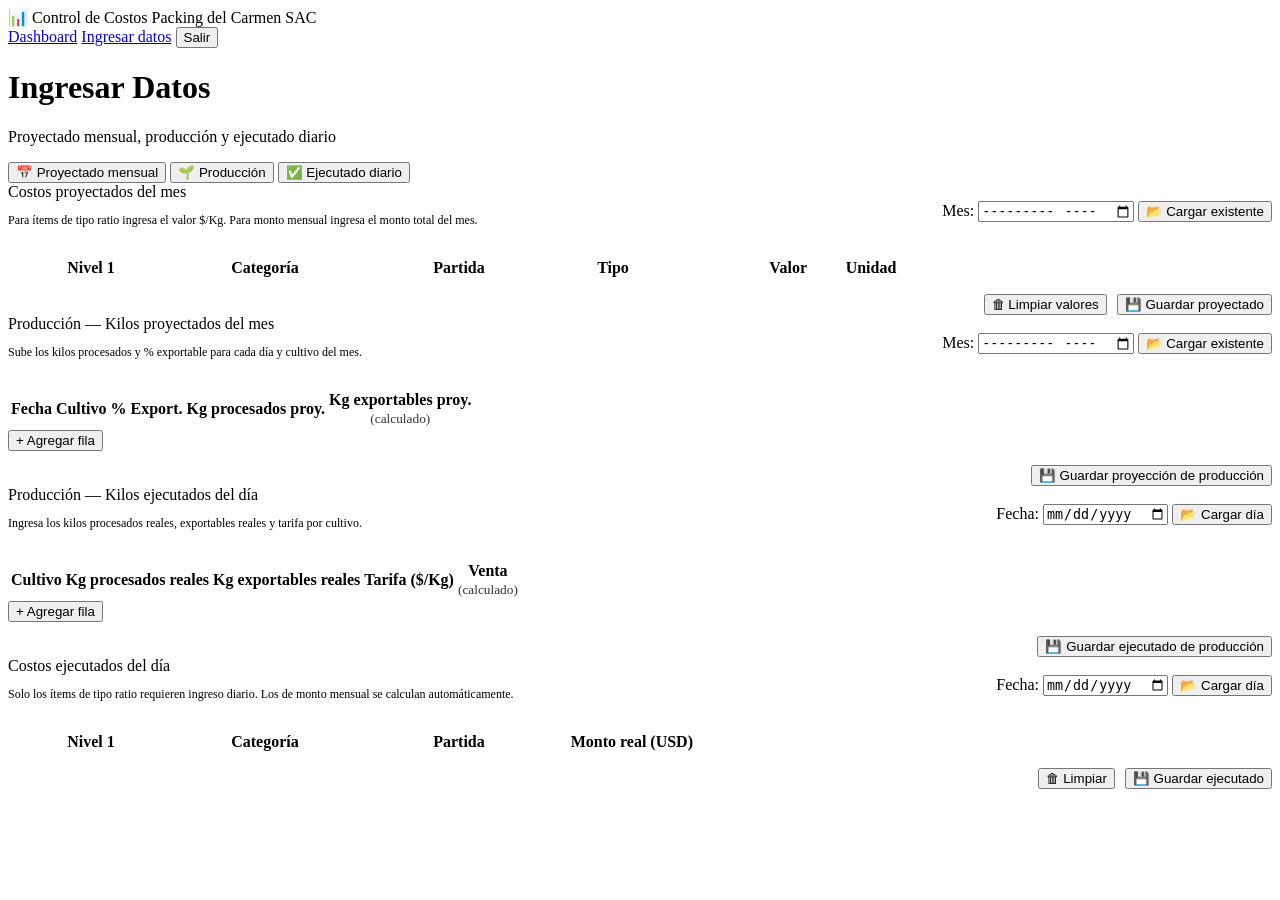
==== carga.html @ 3d0fa640 "Add files via upload Primera version" ====
<!DOCTYPE html>
<html lang="es">
<head>
  <meta charset="UTF-8">
  <meta name="viewport" content="width=device-width, initial-scale=1.0">
  <title>Ingresar Datos — Control de Costos</title>
  <link rel="stylesheet" href="css/style.css">
</head>
<body>

<nav class="navbar">
  <div class="navbar-brand">
    📊 Control de Costos <span>Packing del Carmen SAC</span>
  </div>
  <div class="navbar-right">
    <a href="dashboard.html">Dashboard</a>
    <a href="carga.html" class="active">Ingresar datos</a>
    <span id="navNombre" style="color:rgba(255,255,255,.6);font-size:13px;"></span>
    <button id="btnLogout">Salir</button>
  </div>
</nav>

<div class="page">
  <div class="page-header">
    <h1>Ingresar Datos</h1>
    <p class="text-muted">Proyectado mensual, producción y ejecutado diario</p>
  </div>

  <div class="tabs">
    <button class="tab-btn active" data-tab="proyectado">📅 Proyectado mensual</button>
    <button class="tab-btn" data-tab="produccion">🌱 Producción</button>
    <button class="tab-btn" data-tab="ejecutado">✅ Ejecutado diario</button>
  </div>

  <!-- ===== TAB 1: PROYECTADO MENSUAL ===== -->
  <div class="tab-panel active" id="tab-proyectado">
    <div class="card">
      <div style="display:flex;align-items:center;justify-content:space-between;flex-wrap:wrap;gap:10px;margin-bottom:16px;">
        <div>
          <div class="card-title" style="margin-bottom:4px;">Costos proyectados del mes</div>
          <p class="text-muted" style="font-size:12px;">
            Para ítems de tipo <span class="tipo-badge badge-ratio">ratio</span> ingresa el valor $/Kg.
            Para <span class="tipo-badge badge-monto">monto mensual</span> ingresa el monto total del mes.
          </p>
        </div>
        <div class="controles">
          <label>Mes:</label>
          <input type="month" id="mesProy">
          <button class="btn btn-secondary btn-sm" id="btnCargarProy">📂 Cargar existente</button>
        </div>
      </div>

      <div style="overflow-x:auto;">
        <table class="input-table" id="tablaProy">
          <thead>
            <tr>
              <th style="min-width:160px;">Nivel 1</th>
              <th style="min-width:180px;">Categoría</th>
              <th style="min-width:200px;">Partida</th>
              <th style="width:100px;text-align:center;">Tipo</th>
              <th style="width:140px;text-align:right;">Valor</th>
              <th style="width:120px;text-align:center;">Unidad</th>
            </tr>
          </thead>
          <tbody id="bodyProy"></tbody>
        </table>
      </div>

      <div style="display:flex;justify-content:flex-end;margin-top:14px;gap:10px;">
        <button class="btn btn-secondary" id="btnLimpiarProy">🗑 Limpiar valores</button>
        <button class="btn btn-primary" id="btnGuardarProy">💾 Guardar proyectado</button>
      </div>
    </div>
  </div>

  <!-- ===== TAB 2: PRODUCCIÓN ===== -->
  <div class="tab-panel" id="tab-produccion">
    <div class="card">
      <div style="display:flex;align-items:center;justify-content:space-between;flex-wrap:wrap;gap:10px;margin-bottom:16px;">
        <div>
          <div class="card-title" style="margin-bottom:4px;">Producción — Kilos proyectados del mes</div>
          <p class="text-muted" style="font-size:12px;">Sube los kilos procesados y % exportable para cada día y cultivo del mes.</p>
        </div>
        <div class="controles">
          <label>Mes:</label>
          <input type="month" id="mesProd">
          <button class="btn btn-secondary btn-sm" id="btnCargarProd">📂 Cargar existente</button>
        </div>
      </div>

      <div class="prod-grid">
        <table class="prod-table">
          <thead>
            <tr>
              <th>Fecha</th>
              <th>Cultivo</th>
              <th>% Export.</th>
              <th>Kg procesados proy.</th>
              <th>Kg exportables proy.<br><small style="font-weight:400;opacity:.8;">(calculado)</small></th>
              <th></th>
            </tr>
          </thead>
          <tbody id="bodyProdProy"></tbody>
        </table>
      </div>
      <button class="btn-add-row" id="btnAddFilaProy">+ Agregar fila</button>

      <div style="display:flex;justify-content:flex-end;margin-top:14px;gap:10px;">
        <button class="btn btn-primary" id="btnGuardarProdProy">💾 Guardar proyección de producción</button>
      </div>
    </div>

    <div class="card">
      <div style="display:flex;align-items:center;justify-content:space-between;flex-wrap:wrap;gap:10px;margin-bottom:16px;">
        <div>
          <div class="card-title" style="margin-bottom:4px;">Producción — Kilos ejecutados del día</div>
          <p class="text-muted" style="font-size:12px;">Ingresa los kilos procesados reales, exportables reales y tarifa por cultivo.</p>
        </div>
        <div class="controles">
          <label>Fecha:</label>
          <input type="date" id="fechaProdReal">
          <button class="btn btn-secondary btn-sm" id="btnCargarProdReal">📂 Cargar día</button>
        </div>
      </div>

      <div class="prod-grid">
        <table class="prod-table">
          <thead>
            <tr>
              <th>Cultivo</th>
              <th>Kg procesados reales</th>
              <th>Kg exportables reales</th>
              <th>Tarifa ($/Kg)</th>
              <th>Venta<br><small style="font-weight:400;opacity:.8;">(calculado)</small></th>
              <th></th>
            </tr>
          </thead>
          <tbody id="bodyProdReal"></tbody>
        </table>
      </div>
      <button class="btn-add-row" id="btnAddFilaReal">+ Agregar fila</button>

      <div style="display:flex;justify-content:flex-end;margin-top:14px;gap:10px;">
        <button class="btn btn-primary" id="btnGuardarProdReal">💾 Guardar ejecutado de producción</button>
      </div>
    </div>
  </div>

  <!-- ===== TAB 3: EJECUTADO DIARIO (costos) ===== -->
  <div class="tab-panel" id="tab-ejecutado">
    <div class="card">
      <div style="display:flex;align-items:center;justify-content:space-between;flex-wrap:wrap;gap:10px;margin-bottom:16px;">
        <div>
          <div class="card-title" style="margin-bottom:4px;">Costos ejecutados del día</div>
          <p class="text-muted" style="font-size:12px;">
            Solo los ítems de tipo <span class="tipo-badge badge-ratio">ratio</span> requieren ingreso diario.
            Los de <span class="tipo-badge badge-monto">monto mensual</span> se calculan automáticamente.
          </p>
        </div>
        <div class="controles">
          <label>Fecha:</label>
          <input type="date" id="fechaEjec">
          <button class="btn btn-secondary btn-sm" id="btnCargarEjec">📂 Cargar día</button>
        </div>
      </div>

      <div style="overflow-x:auto;">
        <table class="input-table" id="tablaEjec">
          <thead>
            <tr>
              <th style="min-width:160px;">Nivel 1</th>
              <th style="min-width:180px;">Categoría</th>
              <th style="min-width:200px;">Partida</th>
              <th style="width:130px;text-align:right;">Monto real (USD)</th>
            </tr>
          </thead>
          <tbody id="bodyEjec"></tbody>
        </table>
      </div>

      <div style="display:flex;justify-content:flex-end;margin-top:14px;gap:10px;">
        <button class="btn btn-secondary" id="btnLimpiarEjec">🗑 Limpiar</button>
        <button class="btn btn-primary" id="btnGuardarEjec">💾 Guardar ejecutado</button>
      </div>
    </div>
  </div>
</div>

<!-- Loading / Toast -->
<div class="loading-overlay hidden" id="loadingOverlay"><div class="spinner"></div></div>
<div class="toast" id="toast"></div>

<script src="js/config.js"></script>
<script src="js/auth.js"></script>
<script src="js/api.js"></script>
<script>
Auth.requireAuth();
document.getElementById('navNombre').textContent = Auth.getNombre();

// Fechas por defecto
const hoy = new Date();
const mesActual = hoy.getFullYear() + '-' + String(hoy.getMonth() + 1).padStart(2, '0');
const fechaHoy  = hoy.toISOString().substring(0, 10);
document.getElementById('mesProy').value      = mesActual;
document.getElementById('mesProd').value      = mesActual;
document.getElementById('fechaProdReal').value = fechaHoy;
document.getElementById('fechaEjec').value    = fechaHoy;

// Logout
document.getElementById('btnLogout').addEventListener('click', async () => {
  try { await API.logout(); } catch(e) {}
  Auth.clear();
  window.location.href = 'index.html';
});

// ============================================================
// Tabs
// ============================================================
document.querySelectorAll('.tab-btn').forEach(btn => {
  btn.addEventListener('click', () => {
    document.querySelectorAll('.tab-btn').forEach(b => b.classList.remove('active'));
    document.querySelectorAll('.tab-panel').forEach(p => p.classList.remove('active'));
    btn.classList.add('active');
    document.getElementById('tab-' + btn.dataset.tab).classList.add('active');
  });
});

// ============================================================
// Tab 1: Proyectado mensual
// ============================================================
let estructuraGlobal = [];

async function inicializar() {
  const loading = document.getElementById('loadingOverlay');
  loading.classList.remove('hidden');
  try {
    const res = await API.getEstructura();
    estructuraGlobal = res.data;
    renderTablaProy();
    renderTablaEjec();
  } catch (err) {
    mostrarToast('Error cargando estructura: ' + err.message, 'error');
  } finally {
    loading.classList.add('hidden');
  }
}

function renderTablaProy() {
  const tbody = document.getElementById('bodyProy');
  tbody.innerHTML = '';
  let lastN1 = '', lastN2 = '';

  estructuraGlobal.forEach(item => {
    // Header nivel 2
    if (item.nivel2 !== lastN2) {
      if (item.nivel1 !== lastN1) {
        tbody.innerHTML += `<tr><td colspan="6" style="background:var(--nivel1-bg);color:#fff;font-weight:700;padding:7px 10px;">${item.nivel1}</td></tr>`;
        lastN1 = item.nivel1;
      }
      tbody.innerHTML += `<tr class="cat-header"><td colspan="2"></td><td colspan="4">${item.nivel2}</td></tr>`;
      lastN2 = item.nivel2;
    }
    const badge = item.tipo_calculo === 'ratio'
      ? '<span class="tipo-badge badge-ratio">ratio</span>'
      : '<span class="tipo-badge badge-monto">monto/mes</span>';
    const unidad = item.tipo_calculo === 'ratio' ? '$/Kg' : 'USD/mes';
    tbody.innerHTML += `
      <tr>
        <td></td>
        <td></td>
        <td>${item.nivel3}</td>
        <td style="text-align:center;">${badge}</td>
        <td><input type="number" step="0.01" min="0" placeholder="0"
             data-id="${item.id}" class="inp-proy" style="width:120px;"></td>
        <td style="text-align:center;color:var(--texto-sec);font-size:12px;">${unidad}</td>
      </tr>`;
  });
}

document.getElementById('btnCargarProy').addEventListener('click', async () => {
  const mes = document.getElementById('mesProy').value;
  if (!mes) return;
  const [anio, m] = mes.split('-').map(Number);
  const loading = document.getElementById('loadingOverlay');
  loading.classList.remove('hidden');
  try {
    const res = await API.getResumenMes(anio, m);
    const proy = res.data.proyectado;
    document.querySelectorAll('.inp-proy').forEach(inp => {
      const item = proy.find(p => String(p.estructura_id) === inp.dataset.id);
      inp.value = item ? item.valor : '';
    });
    mostrarToast('Proyectado del mes cargado', 'success');
  } catch (err) {
    mostrarToast('Error: ' + err.message, 'error');
  } finally {
    loading.classList.add('hidden');
  }
});

document.getElementById('btnLimpiarProy').addEventListener('click', () => {
  document.querySelectorAll('.inp-proy').forEach(inp => inp.value = '');
});

document.getElementById('btnGuardarProy').addEventListener('click', async () => {
  const mes = document.getElementById('mesProy').value;
  if (!mes) return mostrarToast('Selecciona el mes', 'warning');
  const [anio, m] = mes.split('-').map(Number);

  const items = [];
  document.querySelectorAll('.inp-proy').forEach(inp => {
    items.push({ estructura_id: inp.dataset.id, valor: inp.value });
  });

  const loading = document.getElementById('loadingOverlay');
  loading.classList.remove('hidden');
  try {
    await API.saveProyectado(anio, m, items);
    mostrarToast('Proyectado guardado correctamente ✓', 'success');
  } catch (err) {
    mostrarToast('Error: ' + err.message, 'error');
  } finally {
    loading.classList.add('hidden');
  }
});

// ============================================================
// Tab 2: Producción proyectada
// ============================================================
function addFilaProdProy(fila = {}) {
  const tbody = document.getElementById('bodyProdProy');
  const tr = document.createElement('tr');
  tr.innerHTML = `
    <td><input type="date" class="pp-fecha" value="${fila.fecha || ''}"></td>
    <td><input type="text" class="pp-cultivo" placeholder="Ej: Espárrago verde" value="${fila.cultivo || ''}" list="listaCultivos" style="width:150px;text-align:left;"></td>
    <td><input type="number" class="pp-porc" step="0.1" min="0" max="100" placeholder="%" value="${fila.porc || ''}"></td>
    <td><input type="number" class="pp-kg" step="1" min="0" placeholder="Kg" value="${fila.kg || ''}"></td>
    <td class="pp-kgexp" style="text-align:right;font-weight:600;color:var(--verde-dark);">—</td>
    <td><button class="btn btn-danger btn-sm" onclick="this.closest('tr').remove()">✕</button></td>
  `;
  tbody.appendChild(tr);

  // Calcular kg exportables al cambiar
  const calcKgExp = () => {
    const porc = parseFloat(tr.querySelector('.pp-porc').value) || 0;
    const kg   = parseFloat(tr.querySelector('.pp-kg').value) || 0;
    tr.querySelector('.pp-kgexp').textContent = fmtNum(porc * kg / 100, 0) + ' Kg';
  };
  tr.querySelector('.pp-porc').addEventListener('input', calcKgExp);
  tr.querySelector('.pp-kg').addEventListener('input', calcKgExp);
  if (fila.kg && fila.porc) calcKgExp();
}

document.getElementById('btnAddFilaProy').addEventListener('click', () => {
  const mes = document.getElementById('mesProd').value;
  const fecha = mes ? mes + '-01' : '';
  addFilaProdProy({ fecha });
});

document.getElementById('btnCargarProd').addEventListener('click', async () => {
  const mes = document.getElementById('mesProd').value;
  if (!mes) return;
  const [anio, m] = mes.split('-').map(Number);
  const loading = document.getElementById('loadingOverlay');
  loading.classList.remove('hidden');
  try {
    const res = await API.getProduccion(anio, m);
    document.getElementById('bodyProdProy').innerHTML = '';
    const rows = res.data.filter(r => r.kg_procesados_proy);
    if (rows.length === 0) {
      mostrarToast('No hay producción proyectada para este mes', 'warning');
    } else {
      rows.forEach(r => addFilaProdProy({
        fecha:  String(r.fecha).substring(0, 10),
        cultivo: r.cultivo,
        porc: r.porc_exportable,
        kg: r.kg_procesados_proy
      }));
      mostrarToast(rows.length + ' filas cargadas', 'success');
    }
  } catch (err) {
    mostrarToast('Error: ' + err.message, 'error');
  } finally {
    loading.classList.add('hidden');
  }
});

document.getElementById('btnGuardarProdProy').addEventListener('click', async () => {
  const mes = document.getElementById('mesProd').value;
  if (!mes) return mostrarToast('Selecciona el mes', 'warning');
  const [anio, m] = mes.split('-').map(Number);

  const filas = [];
  document.querySelectorAll('#bodyProdProy tr').forEach(tr => {
    const fecha   = tr.querySelector('.pp-fecha')?.value;
    const cultivo = tr.querySelector('.pp-cultivo')?.value?.trim();
    const porc    = parseFloat(tr.querySelector('.pp-porc')?.value) || 0;
    const kg      = parseFloat(tr.querySelector('.pp-kg')?.value) || 0;
    if (fecha && cultivo) filas.push({ fecha, cultivo, porc_exportable: porc, kg_procesados_proy: kg });
  });

  if (filas.length === 0) return mostrarToast('Agrega al menos una fila', 'warning');
  const loading = document.getElementById('loadingOverlay');
  loading.classList.remove('hidden');
  try {
    await API.saveProduccionProy(anio, m, filas);
    mostrarToast(filas.length + ' filas guardadas ✓', 'success');
  } catch (err) {
    mostrarToast('Error: ' + err.message, 'error');
  } finally {
    loading.classList.add('hidden');
  }
});

// ============================================================
// Tab 2: Producción ejecutada (día)
// ============================================================
function addFilaProdReal(fila = {}) {
  const tbody = document.getElementById('bodyProdReal');
  const tr = document.createElement('tr');
  tr.innerHTML = `
    <td><input type="text" class="pr-cultivo" placeholder="Cultivo" value="${fila.cultivo || ''}" list="listaCultivos" style="width:150px;text-align:left;"></td>
    <td><input type="number" class="pr-kgp" step="1" min="0" placeholder="Kg proc." value="${fila.kg_procesados_real || ''}"></td>
    <td><input type="number" class="pr-kge" step="1" min="0" placeholder="Kg exp." value="${fila.kg_exportables_real || ''}"></td>
    <td><input type="number" class="pr-tarifa" step="0.01" min="0" placeholder="$/Kg" value="${fila.tarifa || ''}"></td>
    <td class="pr-venta" style="text-align:right;font-weight:600;color:var(--verde-dark);">—</td>
    <td><button class="btn btn-danger btn-sm" onclick="this.closest('tr').remove()">✕</button></td>
  `;
  tbody.appendChild(tr);

  const calcVenta = () => {
    const kge    = parseFloat(tr.querySelector('.pr-kge').value) || 0;
    const tarifa = parseFloat(tr.querySelector('.pr-tarifa').value) || 0;
    tr.querySelector('.pr-venta').textContent = fmtMoneda(kge * tarifa);
  };
  tr.querySelector('.pr-kge').addEventListener('input', calcVenta);
  tr.querySelector('.pr-tarifa').addEventListener('input', calcVenta);
  if (fila.tarifa && fila.kg_exportables_real) calcVenta();
}

document.getElementById('btnAddFilaReal').addEventListener('click', () => addFilaProdReal());

document.getElementById('btnCargarProdReal').addEventListener('click', async () => {
  const fecha = document.getElementById('fechaProdReal').value;
  if (!fecha) return;
  const [a, m] = fecha.substring(0, 7).split('-').map(Number);
  const loading = document.getElementById('loadingOverlay');
  loading.classList.remove('hidden');
  try {
    const res = await API.getProduccion(a, m);
    const del_dia = res.data.filter(r => String(r.fecha).substring(0, 10) === fecha && r.kg_procesados_real);
    document.getElementById('bodyProdReal').innerHTML = '';
    if (del_dia.length === 0) {
      mostrarToast('No hay ejecutado para este día aún', 'warning');
      addFilaProdReal();
    } else {
      del_dia.forEach(r => addFilaProdReal(r));
      mostrarToast(del_dia.length + ' filas cargadas', 'success');
    }
  } catch (err) {
    mostrarToast('Error: ' + err.message, 'error');
  } finally {
    loading.classList.add('hidden');
  }
});

document.getElementById('btnGuardarProdReal').addEventListener('click', async () => {
  const fecha = document.getElementById('fechaProdReal').value;
  if (!fecha) return mostrarToast('Selecciona la fecha', 'warning');

  const filas = [];
  document.querySelectorAll('#bodyProdReal tr').forEach(tr => {
    const cultivo = tr.querySelector('.pr-cultivo')?.value?.trim();
    const kgp     = parseFloat(tr.querySelector('.pr-kgp')?.value) || 0;
    const kge     = parseFloat(tr.querySelector('.pr-kge')?.value) || 0;
    const tarifa  = parseFloat(tr.querySelector('.pr-tarifa')?.value) || 0;
    if (cultivo) filas.push({ fecha, cultivo, kg_procesados_real: kgp, kg_exportables_real: kge, tarifa });
  });

  if (filas.length === 0) return mostrarToast('Agrega al menos una fila', 'warning');
  const loading = document.getElementById('loadingOverlay');
  loading.classList.remove('hidden');
  try {
    for (const f of filas) await API.saveProduccionReal(f);
    mostrarToast(filas.length + ' registros guardados ✓', 'success');
  } catch (err) {
    mostrarToast('Error: ' + err.message, 'error');
  } finally {
    loading.classList.add('hidden');
  }
});

// ============================================================
// Tab 3: Ejecutado diario (costos)
// ============================================================
function renderTablaEjec() {
  const tbody = document.getElementById('bodyEjec');
  tbody.innerHTML = '';
  let lastN1 = '', lastN2 = '';

  // Solo items tipo ratio
  const ratioItems = estructuraGlobal.filter(i => i.tipo_calculo === 'ratio');
  ratioItems.forEach(item => {
    if (item.nivel1 !== lastN1) {
      tbody.innerHTML += `<tr><td colspan="4" style="background:var(--nivel1-bg);color:#fff;font-weight:700;padding:7px 10px;">${item.nivel1}</td></tr>`;
      lastN1 = item.nivel1;
      lastN2 = '';
    }
    if (item.nivel2 !== lastN2) {
      tbody.innerHTML += `<tr class="cat-header"><td colspan="3">${item.nivel2}</td><td></td></tr>`;
      lastN2 = item.nivel2;
    }
    tbody.innerHTML += `
      <tr>
        <td></td>
        <td></td>
        <td>${item.nivel3}</td>
        <td><input type="number" step="0.01" min="0" placeholder="0.00"
             data-id="${item.id}" class="inp-ejec" style="width:130px;"></td>
      </tr>`;
  });
}

document.getElementById('btnCargarEjec').addEventListener('click', async () => {
  const fecha = document.getElementById('fechaEjec').value;
  if (!fecha) return;
  const loading = document.getElementById('loadingOverlay');
  loading.classList.remove('hidden');
  try {
    const res = await API.getEjecutado(fecha);
    document.querySelectorAll('.inp-ejec').forEach(inp => {
      const item = res.data.find(e => String(e.estructura_id) === inp.dataset.id);
      inp.value = item ? item.valor_usd : '';
    });
    mostrarToast('Ejecutado del día cargado', 'success');
  } catch (err) {
    mostrarToast('Error: ' + err.message, 'error');
  } finally {
    loading.classList.add('hidden');
  }
});

document.getElementById('btnLimpiarEjec').addEventListener('click', () => {
  document.querySelectorAll('.inp-ejec').forEach(inp => inp.value = '');
});

document.getElementById('btnGuardarEjec').addEventListener('click', async () => {
  const fecha = document.getElementById('fechaEjec').value;
  if (!fecha) return mostrarToast('Selecciona la fecha', 'warning');

  const items = [];
  document.querySelectorAll('.inp-ejec').forEach(inp => {
    if (inp.value !== '') {
      items.push({ estructura_id: inp.dataset.id, valor_usd: inp.value });
    }
  });

  if (items.length === 0) return mostrarToast('No hay valores para guardar', 'warning');
  const loading = document.getElementById('loadingOverlay');
  loading.classList.remove('hidden');
  try {
    await API.saveEjecutado(fecha, items);
    mostrarToast('Ejecutado del día ' + fecha + ' guardado ✓', 'success');
  } catch (err) {
    mostrarToast('Error: ' + err.message, 'error');
  } finally {
    loading.classList.add('hidden');
  }
});

// ============================================================
// Autocomplete cultivos
// ============================================================
async function cargarCultivos() {
  try {
    const res = await API.getCultivos();
    let dl = document.getElementById('listaCultivos');
    if (!dl) {
      dl = document.createElement('datalist');
      dl.id = 'listaCultivos';
      document.body.appendChild(dl);
    }
    dl.innerHTML = res.data.map(c => `<option value="${c}">`).join('');
  } catch(e) {}
}

// Inicializar
inicializar();
cargarCultivos();
</script>
</body>
</html>
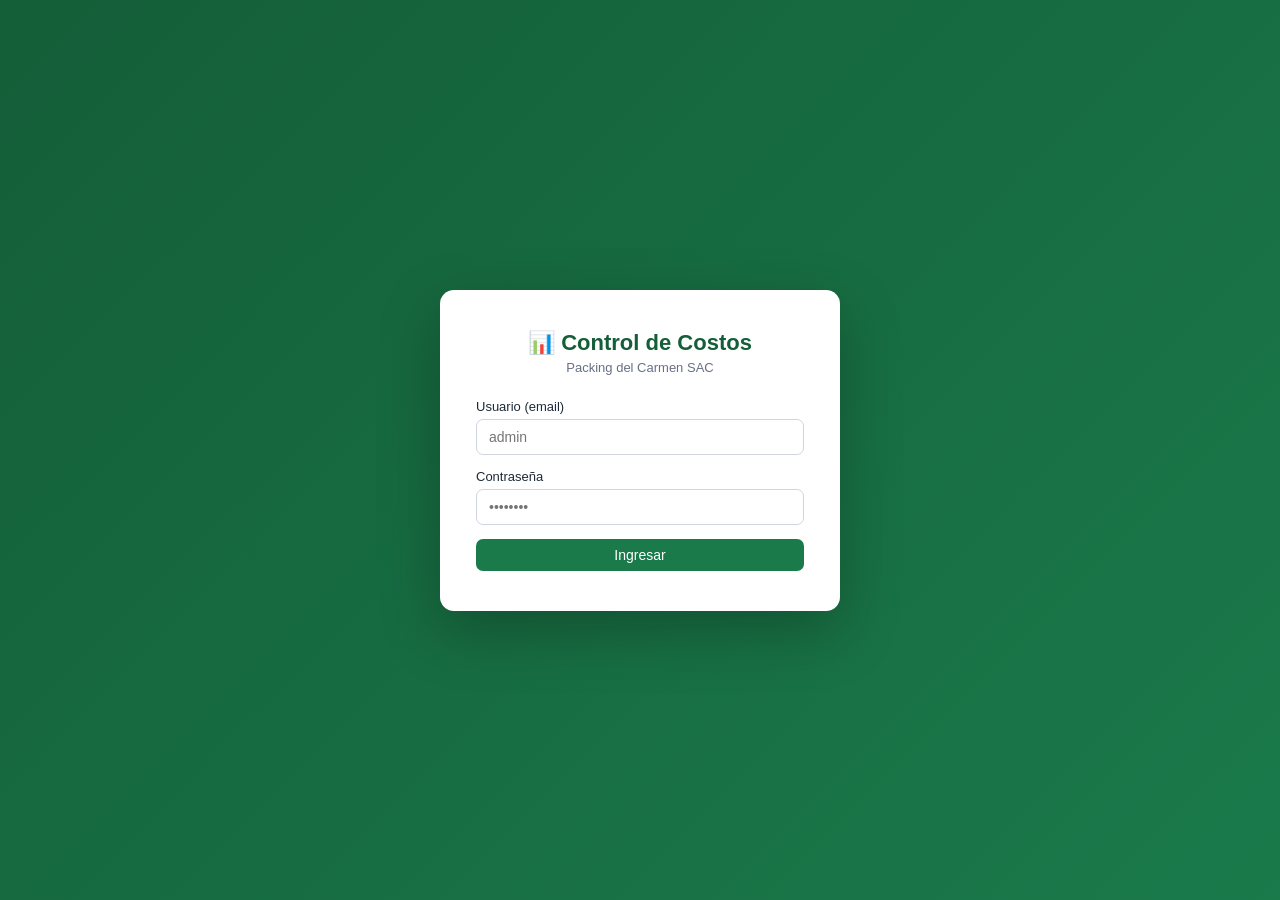
==== commit 560c7817: "Add files via upload Nuevos" ====
--- a/carga.html
+++ b/carga.html
@@ -4,7 +4,7 @@
   <meta charset="UTF-8">
   <meta name="viewport" content="width=device-width, initial-scale=1.0">
   <title>Ingresar Datos — Control de Costos</title>
-  <link rel="stylesheet" href="css/style.css">
+  <link rel="stylesheet" href="style.css">
 </head>
 <body>
 
@@ -190,9 +190,9 @@
 <div class="loading-overlay hidden" id="loadingOverlay"><div class="spinner"></div></div>
 <div class="toast" id="toast"></div>
 
-<script src="js/config.js"></script>
-<script src="js/auth.js"></script>
-<script src="js/api.js"></script>
+<script src="config.js"></script>
+<script src="auth.js"></script>
+<script src="api.js"></script>
 <script>
 Auth.requireAuth();
 document.getElementById('navNombre').textContent = Auth.getNombre();
--- a/style.css
+++ b/style.css
@@ -0,0 +1,425 @@
+/* ============================================================
+   style.css — Estilos globales
+   ============================================================ */
+
+:root {
+  --verde:      #1a7a4a;
+  --verde-dark: #145e38;
+  --verde-light:#e8f5ee;
+  --gris-bg:    #f4f6f9;
+  --gris-borde: #d0d5dd;
+  --texto:      #1d2939;
+  --texto-sec:  #667085;
+  --blanco:     #ffffff;
+  --rojo:       #d92d20;
+  --azul:       #1a73e8;
+  --naranja:    #f59e0b;
+
+  /* Niveles de jerarquía */
+  --nivel1-bg:  #1a7a4a;
+  --nivel1-fg:  #ffffff;
+  --nivel2-bg:  #d1e8da;
+  --nivel2-fg:  #145e38;
+  --nivel3-bg:  #ffffff;
+  --nivel3-fg:  #1d2939;
+
+  /* Resumen */
+  --resumen-bg: #eef2ff;
+  --resumen-fg: #3730a3;
+  --utilidad-pos: #15803d;
+  --utilidad-neg: #d92d20;
+}
+
+* { box-sizing: border-box; margin: 0; padding: 0; }
+
+body {
+  font-family: -apple-system, BlinkMacSystemFont, 'Segoe UI', sans-serif;
+  background: var(--gris-bg);
+  color: var(--texto);
+  font-size: 14px;
+}
+
+/* ---- Navbar ---- */
+.navbar {
+  background: var(--verde-dark);
+  color: #fff;
+  display: flex;
+  align-items: center;
+  justify-content: space-between;
+  padding: 0 20px;
+  height: 52px;
+  position: sticky;
+  top: 0;
+  z-index: 100;
+  box-shadow: 0 2px 6px rgba(0,0,0,0.2);
+}
+.navbar-brand { font-weight: 700; font-size: 16px; }
+.navbar-brand span { opacity: .7; font-weight: 400; font-size: 13px; margin-left: 8px; }
+.navbar-right { display: flex; align-items: center; gap: 14px; }
+.navbar-right a, .navbar-right button {
+  color: rgba(255,255,255,.85);
+  text-decoration: none;
+  background: none;
+  border: none;
+  cursor: pointer;
+  font-size: 14px;
+  padding: 6px 10px;
+  border-radius: 6px;
+  transition: background .15s;
+}
+.navbar-right a:hover, .navbar-right button:hover { background: rgba(255,255,255,.12); color: #fff; }
+.navbar-right a.active { background: rgba(255,255,255,.18); color: #fff; font-weight: 600; }
+
+/* ---- Layout ---- */
+.page { padding: 20px; max-width: 100%; }
+.page-header { margin-bottom: 18px; }
+.page-header h1 { font-size: 20px; font-weight: 700; }
+.page-header p { color: var(--texto-sec); margin-top: 4px; }
+
+/* ---- Cards ---- */
+.card {
+  background: var(--blanco);
+  border: 1px solid var(--gris-borde);
+  border-radius: 10px;
+  padding: 18px;
+  margin-bottom: 18px;
+}
+.card-title { font-weight: 600; margin-bottom: 14px; color: var(--verde-dark); font-size: 15px; }
+
+/* ---- Controles de filtro ---- */
+.controles {
+  display: flex;
+  align-items: center;
+  gap: 10px;
+  flex-wrap: wrap;
+  margin-bottom: 14px;
+}
+.controles label { font-size: 13px; font-weight: 500; color: var(--texto-sec); }
+.controles select, .controles input[type="month"] {
+  border: 1px solid var(--gris-borde);
+  border-radius: 6px;
+  padding: 6px 10px;
+  font-size: 14px;
+  background: var(--blanco);
+  cursor: pointer;
+}
+.controles select:focus, .controles input:focus {
+  outline: none;
+  border-color: var(--verde);
+  box-shadow: 0 0 0 3px rgba(26,122,74,.12);
+}
+
+/* ---- Botones ---- */
+.btn {
+  display: inline-flex;
+  align-items: center;
+  gap: 6px;
+  padding: 8px 16px;
+  border-radius: 7px;
+  font-size: 14px;
+  font-weight: 500;
+  border: none;
+  cursor: pointer;
+  transition: background .15s, transform .08s;
+}
+.btn:active { transform: scale(.97); }
+.btn-primary   { background: var(--verde); color: #fff; }
+.btn-primary:hover { background: var(--verde-dark); }
+.btn-secondary { background: var(--blanco); color: var(--texto); border: 1px solid var(--gris-borde); }
+.btn-secondary:hover { background: var(--gris-bg); }
+.btn-danger    { background: var(--rojo); color: #fff; }
+.btn-sm { padding: 5px 10px; font-size: 12px; }
+
+/* ---- Tabla del Dashboard ---- */
+.tabla-wrapper {
+  overflow-x: auto;
+  overflow-y: visible;
+  border: 1px solid var(--gris-borde);
+  border-radius: 10px;
+}
+
+table.costos {
+  border-collapse: collapse;
+  width: 100%;
+  font-size: 13px;
+  white-space: nowrap;
+}
+
+table.costos th {
+  background: var(--verde-dark);
+  color: #fff;
+  padding: 8px 10px;
+  text-align: center;
+  font-weight: 600;
+  position: sticky;
+  top: 52px;
+  z-index: 10;
+  border-right: 1px solid rgba(255,255,255,.15);
+}
+
+table.costos th.col-estructura {
+  text-align: left;
+  min-width: 200px;
+  left: 0;
+  z-index: 20;
+}
+
+table.costos td {
+  padding: 6px 10px;
+  border-bottom: 1px solid var(--gris-borde);
+  border-right: 1px solid #eee;
+  text-align: right;
+}
+
+/* Fijar columna de estructura */
+table.costos td.col-estructura {
+  text-align: left;
+  position: sticky;
+  left: 0;
+  z-index: 5;
+  min-width: 200px;
+  font-weight: 500;
+}
+
+/* Niveles */
+tr.nivel1 td { background: var(--nivel1-bg); color: var(--nivel1-fg); font-weight: 700; }
+tr.nivel1 td.col-estructura { cursor: pointer; }
+tr.nivel1 td.col-estructura::before { content: '▼ '; font-size: 10px; }
+tr.nivel1.collapsed td.col-estructura::before { content: '▶ '; }
+
+tr.nivel2 td { background: var(--nivel2-bg); color: var(--nivel2-fg); font-weight: 600; }
+tr.nivel2 td.col-estructura { padding-left: 22px; cursor: pointer; }
+tr.nivel2 td.col-estructura::before { content: '▼ '; font-size: 10px; }
+tr.nivel2.collapsed td.col-estructura::before { content: '▶ '; }
+
+tr.nivel3 td { background: var(--nivel3-bg); color: var(--nivel3-fg); }
+tr.nivel3 td.col-estructura { padding-left: 40px; }
+
+/* Filas de resumen */
+tr.resumen td { background: var(--resumen-bg); color: var(--resumen-fg); font-weight: 700; }
+tr.resumen td.col-estructura { position: sticky; left: 0; font-weight: 700; }
+tr.resumen-venta td { background: #1a7a4a; color: #fff; }
+tr.resumen-venta td.col-estructura { background: #1a7a4a; color: #fff; position: sticky; left: 0; font-weight: 700; }
+
+tr.utilidad td { font-weight: 700; font-size: 14px; }
+tr.utilidad-pos td { background: #dcfce7; color: var(--utilidad-pos); }
+tr.utilidad-neg td { background: #fee2e2; color: var(--utilidad-neg); }
+tr.utilidad-pos td.col-estructura, tr.utilidad-neg td.col-estructura { position: sticky; left: 0; }
+
+tr.hidden { display: none; }
+
+/* Totales columna */
+td.total-col { font-weight: 700; background: #f0fdf4; }
+tr.nivel1 td.total-col { background: rgba(0,0,0,.1); }
+tr.nivel2 td.total-col { background: rgba(0,0,0,.05); }
+
+/* ---- Login ---- */
+.login-page {
+  min-height: 100vh;
+  display: flex;
+  align-items: center;
+  justify-content: center;
+  background: linear-gradient(135deg, var(--verde-dark) 0%, var(--verde) 100%);
+}
+.login-card {
+  background: var(--blanco);
+  border-radius: 14px;
+  padding: 40px 36px;
+  width: 100%;
+  max-width: 400px;
+  box-shadow: 0 20px 60px rgba(0,0,0,.25);
+}
+.login-logo { text-align: center; margin-bottom: 24px; }
+.login-logo h1 { font-size: 22px; color: var(--verde-dark); font-weight: 700; }
+.login-logo p { color: var(--texto-sec); font-size: 13px; margin-top: 4px; }
+
+/* ---- Formularios ---- */
+.form-group { margin-bottom: 14px; }
+.form-group label { display: block; font-size: 13px; font-weight: 500; margin-bottom: 5px; color: var(--texto); }
+.form-group input, .form-group select, .form-group textarea {
+  width: 100%;
+  border: 1px solid var(--gris-borde);
+  border-radius: 7px;
+  padding: 9px 12px;
+  font-size: 14px;
+  transition: border-color .15s, box-shadow .15s;
+}
+.form-group input:focus, .form-group select:focus {
+  outline: none;
+  border-color: var(--verde);
+  box-shadow: 0 0 0 3px rgba(26,122,74,.12);
+}
+
+/* ---- Tabs ---- */
+.tabs { display: flex; gap: 0; border-bottom: 2px solid var(--gris-borde); margin-bottom: 20px; }
+.tab-btn {
+  background: none;
+  border: none;
+  padding: 10px 20px;
+  font-size: 14px;
+  font-weight: 500;
+  color: var(--texto-sec);
+  cursor: pointer;
+  border-bottom: 2px solid transparent;
+  margin-bottom: -2px;
+  transition: color .15s, border-color .15s;
+}
+.tab-btn.active { color: var(--verde); border-bottom-color: var(--verde); }
+.tab-btn:hover { color: var(--verde); }
+.tab-panel { display: none; }
+.tab-panel.active { display: block; }
+
+/* ---- Tabla de inputs (carga) ---- */
+table.input-table {
+  width: 100%;
+  border-collapse: collapse;
+  font-size: 13px;
+}
+table.input-table th {
+  background: var(--verde-dark);
+  color: #fff;
+  padding: 8px 10px;
+  text-align: left;
+  font-weight: 600;
+}
+table.input-table td {
+  padding: 5px 8px;
+  border-bottom: 1px solid #eee;
+  vertical-align: middle;
+}
+table.input-table tr:hover td { background: var(--verde-light); }
+table.input-table input[type="number"],
+table.input-table input[type="text"] {
+  width: 100%;
+  border: 1px solid var(--gris-borde);
+  border-radius: 5px;
+  padding: 5px 8px;
+  font-size: 13px;
+  text-align: right;
+}
+table.input-table input:focus {
+  outline: none;
+  border-color: var(--verde);
+  box-shadow: 0 0 0 2px rgba(26,122,74,.1);
+}
+table.input-table .cat-header td {
+  background: var(--nivel2-bg);
+  color: var(--nivel2-fg);
+  font-weight: 600;
+  padding: 6px 10px;
+}
+table.input-table .tipo-badge {
+  display: inline-block;
+  font-size: 11px;
+  padding: 2px 6px;
+  border-radius: 4px;
+  font-weight: 600;
+}
+.badge-ratio   { background: #dbeafe; color: #1d4ed8; }
+.badge-monto   { background: #fef3c7; color: #92400e; }
+
+/* ---- Grid producción ---- */
+.prod-grid {
+  overflow-x: auto;
+  border: 1px solid var(--gris-borde);
+  border-radius: 10px;
+}
+table.prod-table {
+  border-collapse: collapse;
+  width: 100%;
+  font-size: 13px;
+  white-space: nowrap;
+}
+table.prod-table th {
+  background: var(--verde-dark);
+  color: #fff;
+  padding: 8px 10px;
+  font-weight: 600;
+}
+table.prod-table td {
+  padding: 5px 8px;
+  border-bottom: 1px solid #eee;
+}
+table.prod-table input {
+  border: 1px solid var(--gris-borde);
+  border-radius: 5px;
+  padding: 4px 7px;
+  font-size: 13px;
+  text-align: right;
+  width: 90px;
+}
+table.prod-table input:focus {
+  outline: none;
+  border-color: var(--verde);
+}
+.btn-add-row {
+  display: flex;
+  align-items: center;
+  gap: 6px;
+  background: var(--verde-light);
+  color: var(--verde-dark);
+  border: 1px dashed var(--verde);
+  border-radius: 7px;
+  padding: 7px 14px;
+  cursor: pointer;
+  font-size: 13px;
+  font-weight: 500;
+  margin-top: 10px;
+  transition: background .15s;
+}
+.btn-add-row:hover { background: #c6e8d4; }
+
+/* ---- Toast ---- */
+.toast {
+  position: fixed;
+  bottom: 24px;
+  right: 24px;
+  background: var(--texto);
+  color: #fff;
+  padding: 12px 20px;
+  border-radius: 8px;
+  font-size: 14px;
+  font-weight: 500;
+  z-index: 9999;
+  transform: translateY(80px);
+  opacity: 0;
+  transition: transform .25s, opacity .25s;
+  pointer-events: none;
+}
+.toast.show { transform: translateY(0); opacity: 1; }
+.toast.success { background: var(--verde); }
+.toast.error   { background: var(--rojo); }
+.toast.warning { background: var(--naranja); color: #1d2939; }
+
+/* ---- Loading ---- */
+.loading-overlay {
+  position: fixed;
+  inset: 0;
+  background: rgba(255,255,255,.7);
+  display: flex;
+  align-items: center;
+  justify-content: center;
+  z-index: 999;
+}
+.spinner {
+  width: 40px;
+  height: 40px;
+  border: 4px solid var(--gris-borde);
+  border-top-color: var(--verde);
+  border-radius: 50%;
+  animation: spin .7s linear infinite;
+}
+@keyframes spin { to { transform: rotate(360deg); } }
+
+/* ---- Utilidades ---- */
+.text-right { text-align: right; }
+.text-center { text-align: center; }
+.text-muted { color: var(--texto-sec); }
+.font-bold { font-weight: 700; }
+.mt-1 { margin-top: 8px; }
+.mt-2 { margin-top: 16px; }
+.mb-1 { margin-bottom: 8px; }
+.gap-1 { gap: 8px; }
+.flex { display: flex; }
+.flex-center { display: flex; align-items: center; justify-content: center; }
+.hidden { display: none !important; }
